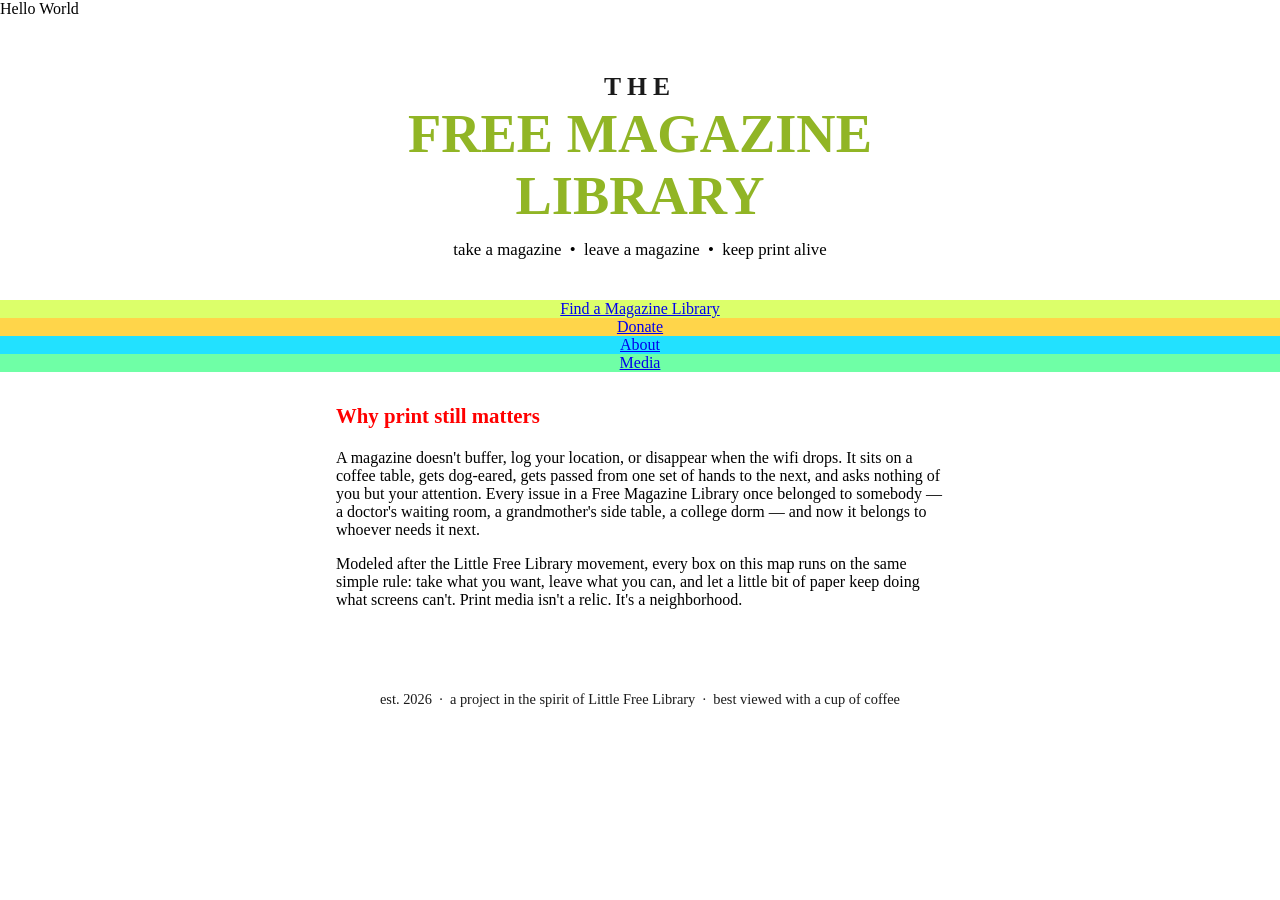
==== index.html @ 765b2c69 "First Commit" ====
<!DOCTYPE html>
<html lang="en">
<head>
<meta charset="UTF-8">
<meta name="viewport" content="width=device-width, initial-scale=1.0">
<title>Free Magazine Library</title>
<link rel="stylesheet" href="css/style.css">
</head>
<body>

  <div class="sparkle-bar" aria-hidden="true">Hello World</div>

  <header class="hero">
    <div class="hero-inner">
      <h1 class="bounce-title">
        <span class="line1">THE</span>
        <span class="line2">FREE MAGAZINE LIBRARY</span>
      </h1>
      <p class="tagline">take a magazine &nbsp;•&nbsp; leave a magazine &nbsp;•&nbsp; keep print alive</p>
    
    </div>
  </header>



  <nav class="button-grid" aria-label="Main site sections">
    <a class="funky-btn btn-green" href="findamagazinelibrary.html">

      Find a Magazine Library
    </a>
    <a class="funky-btn btn-gold" href="donate.html">
     
      Donate
    </a>
    <a class="funky-btn btn-cyan" href="about.html">

      About
    </a>
    <a class="funky-btn btn-pink" href="media.html">

      Media
    </a>
  </nav>


  <main class="statement-wrap">

      <p class="board-heading">Why print still matters</p>
      <p>
        A magazine doesn't buffer, log your location, or disappear when the wifi drops.
        It sits on a coffee table, gets dog-eared, gets passed from one set of hands to
        the next, and asks nothing of you but your attention. Every issue in a Free
        Magazine Library once belonged to somebody &mdash; a doctor's waiting room, a
        grandmother's side table, a college dorm &mdash; and now it belongs to whoever
        needs it next.
      </p>
      <p>
        Modeled after the Little Free Library movement, every box on this map runs on
        the same simple rule: take what you want, leave what you can, and let a little
        bit of paper keep doing what screens can't. Print media isn't a relic. It's a
        neighborhood.
      </p>
    </div>
  </main>

  <footer class="site-footer">
    <p>est. 2026 &nbsp;·&nbsp; a project in the spirit of Little Free Library &nbsp;·&nbsp; best viewed with a cup of coffee</p>
  </footer>

<script src="js/main.js"></script>
</body>
</html>
---- css/style.css ----
/* ===========================================================
   FREE MAGAZINE LIBRARY — retro / early-internet stylesheet
   =========================================================== */

:root {
  --sky: #bdeeff;
  --ink: #1a1a1a;
  --magenta: #91b525;
  --green: #dcff6a;
  --gold: #ffd54a;
  --cyan: #22e1ff;
  --pink: #6fffa6;
  --cream: #fffdf0;
  --purple: #ff0000;
}

* { box-sizing: border-box; }

html, body {
  margin: 0;
  padding: 0;
}

body {
  font-family: "Times New Roman", Times, serif;

  background-size: 60px 60px;
  background-position: 0 0, 30px 30px;
  min-height: 100vh;
}

.page-wrap {
  display: flex;
  flex-direction: column;
  align-items: center;
  justify-content: center;
  min-height: 100vh;
  width: 100%;
  text-align: center;
}

.page-wrap > .sparkle-bar {
  width: 100%;
}

/* ---------- sparkle bar ---------- */
/*
.sparkle-bar {
  overflow: hidden;
  white-space: nowrap;
  text-align: center;
  letter-spacing: 4px;
  font-size: 1.1rem;
  color: var(--magenta);
  background: var(--ink);
  padding: 6px 0;
  animation: twinkle 2.4s ease-in-out infinite;
}
*/
@keyframes twinkle {
  0%, 100% { color: var(--magenta); }
  50% { color: var(--cyan); }
}

/* ---------- hero / bounce intro ---------- */
.hero {
  text-align: center;
  padding: 3rem 1rem 1.5rem;
}

.hero-inner {
  max-width: 720px;
  margin: 0 auto;
}

.bounce-title {
  margin: 0 0 0.75rem;
  line-height: 1.15;
}

.bounce-title .line2 {
  display: block;
}

.bounce-title .line1 {
  font-size: 1.6rem;
  letter-spacing: 6px;
  color: var(--ink);
}

.bounce-title .line2 {
  font-size: clamp(2rem, 6vw, 3.4rem);
  font-weight: bold;
  color: var(--magenta);

}

@media (prefers-reduced-motion: no-preference) {
  .bounce-title {
    animation: dropBounce 1.9s cubic-bezier(0.28, 0.84, 0.42, 1) both;
  }
}

@keyframes dropBounce {
  0%   { transform: translateY(-480px); opacity: 0; }
  8%   { opacity: 1; }
  45%  { transform: translateY(0); }
  58%  { transform: translateY(-90px); }
  70%  { transform: translateY(0); }
  80%  { transform: translateY(-40px); }
  90%  { transform: translateY(0); }
  95%  { transform: translateY(-14px); }
  100% { transform: translateY(0); }
}

.tagline {
  font-size: 1.05rem;
  margin: 0.5rem 0 1rem;
}

/* ---------- funky text colors ---------- */
.c-green   { color: #0a36ae; }
.c-gold    { color: #0bb819; }
.c-cyan    { color: #43b8b6; }
.c-pink    { color: #e0389a; }
.c-purple  { color: #7a3fc9; }
.c-magenta { color: var(--magenta); }


/* ---------- rainbow rule ---------- */

/* ---------- button grid ---------- */


@media (max-width: 520px) {
  .button-grid {
    grid-template-columns: 1fr;
  }
}

.funky-btn {
  display: flex;
  align-items: center;
  justify-content: center;
  gap: 0.5rem;
  font-family: "Times New Roman", Times, serif;
}

.funky-btn:hover,
.funky-btn:focus-visible {
  transform: translate(-2px, -2px);
  box-shadow: 8px 8px 0 var(--ink);
}

.funky-btn:active {
  transform: translate(3px, 3px);
  box-shadow: 2px 2px 0 var(--ink);
}

.btn-icon {
  font-size: 1.3rem;
}

.btn-green { background: var(--green); }
.btn-gold  { background: var(--gold); }
.btn-cyan  { background: var(--cyan); }
.btn-pink  { background: var(--pink); }

/* ---------- statement board ---------- */
.statement-wrap {
  max-width: 640px;
  margin: 2rem auto 3rem;
  padding: 0 1rem;
}

.statement-board {
  background: var(--cream);
  border: 3px dashed var(--purple);
  border-radius: 14px;
  padding: 1.75rem 1.75rem 1.5rem;
  box-shadow: 6px 6px 0 rgba(0, 0, 0, 0.15);
}

.board-heading {
  margin-top: 0;
  font-weight: bold;
  font-size: 1.3rem;
  color: var(--purple);
}

.statement-board p {
  line-height: 1.6;
  font-size: 1.05rem;
}

.statement-board p:last-child {
  margin-bottom: 0;
}

/* ---------- footer ---------- */
.site-footer {
  text-align: center;
  padding: 1.25rem 1rem 2rem;
  font-size: 0.9rem;
  color: var(--ink);
}
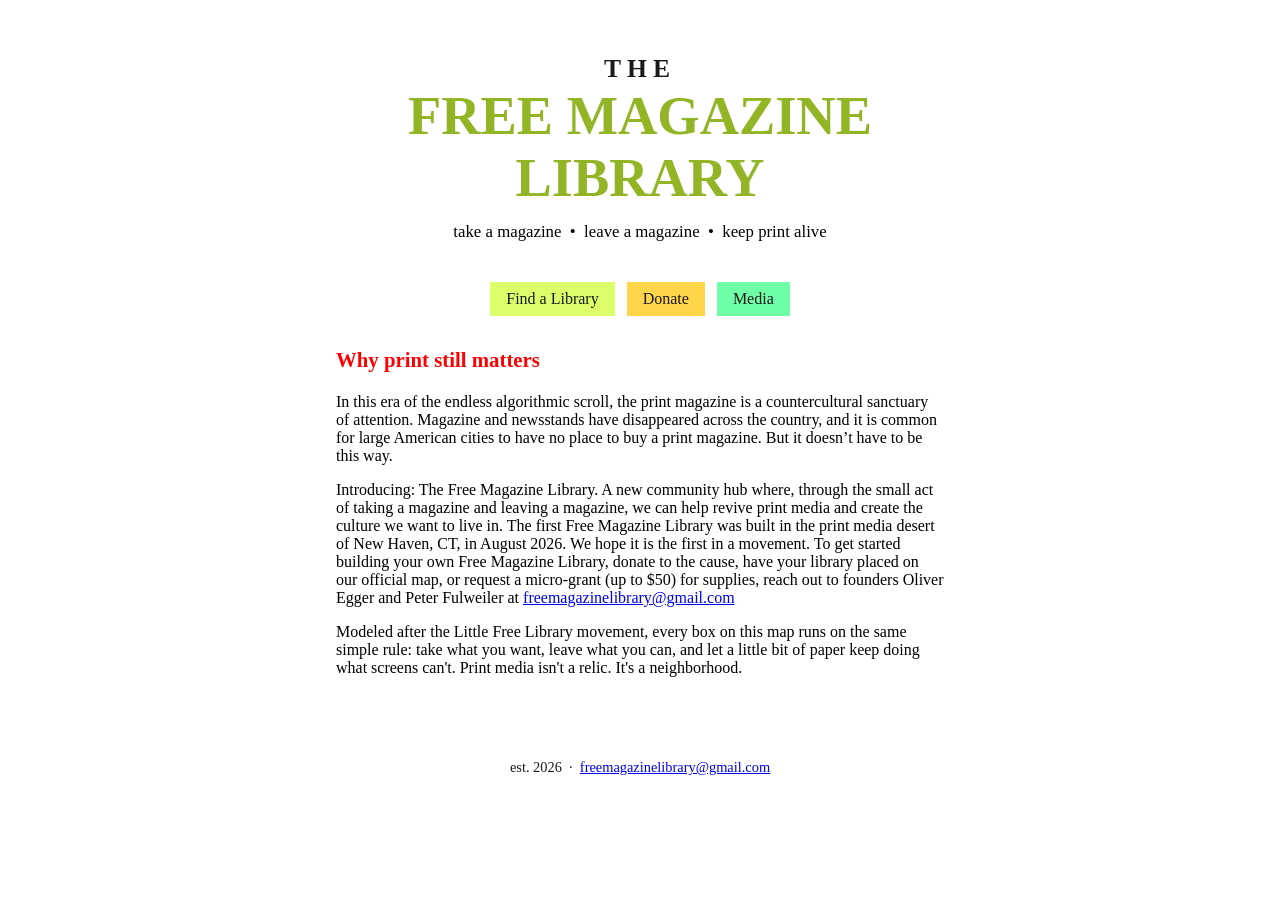
==== commit d2187666: "first edit" ====
--- a/index.html
+++ b/index.html
@@ -8,7 +8,7 @@
 </head>
 <body>
 
-  <div class="sparkle-bar" aria-hidden="true">Hello World</div>
+  <div class="sparkle-bar" aria-hidden="true"></div>
 
   <header class="hero">
     <div class="hero-inner">
@@ -24,22 +24,11 @@
 
 
   <nav class="button-grid" aria-label="Main site sections">
-    <a class="funky-btn btn-green" href="findamagazinelibrary.html">
-
-      Find a Magazine Library
-    </a>
-    <a class="funky-btn btn-gold" href="donate.html">
-     
-      Donate
-    </a>
-    <a class="funky-btn btn-cyan" href="about.html">
-
-      About
-    </a>
-    <a class="funky-btn btn-pink" href="media.html">
-
-      Media
-    </a>
+      <nav class="mini-nav" aria-label="Site sections">
+    <a class="mini-btn mini-green" href="findamagazinelibrary.html">Find a Library</a>
+    <a class="mini-btn mini-gold" href="donate.html">Donate</a>
+    <a class="mini-btn mini-pink" href="media.html">Media</a>
+  </nav>
   </nav>
 
 
@@ -47,12 +36,11 @@
 
       <p class="board-heading">Why print still matters</p>
       <p>
-        A magazine doesn't buffer, log your location, or disappear when the wifi drops.
-        It sits on a coffee table, gets dog-eared, gets passed from one set of hands to
-        the next, and asks nothing of you but your attention. Every issue in a Free
-        Magazine Library once belonged to somebody &mdash; a doctor's waiting room, a
-        grandmother's side table, a college dorm &mdash; and now it belongs to whoever
-        needs it next.
+       In this era of the endless algorithmic scroll, the print magazine is a countercultural sanctuary of attention. Magazine and newsstands have disappeared across the country, and it is common for large American cities to have no place to buy a print magazine. But it doesn’t have to be this way.
+</p>
+Introducing: The Free Magazine Library. A new community hub where, through the small act of taking a magazine and leaving a magazine, we can help revive print media and create the culture we want to live in.
+
+The first Free Magazine Library was built in the print media desert of New Haven, CT, in August 2026. We hope it is the first in a movement. To get started building your own Free Magazine Library, donate to the cause, have your library placed on our official map, or request a micro-grant (up to $50) for supplies, reach out to founders Oliver Egger and Peter Fulweiler at <a href="mailto:freemagazinelibrary@gmail.com">freemagazinelibrary@gmail.com</a>
       </p>
       <p>
         Modeled after the Little Free Library movement, every box on this map runs on
@@ -64,7 +52,7 @@
   </main>
 
   <footer class="site-footer">
-    <p>est. 2026 &nbsp;·&nbsp; a project in the spirit of Little Free Library &nbsp;·&nbsp; best viewed with a cup of coffee</p>
+    <p>est. 2026 &nbsp;·&nbsp; <a href="mailto:freemagazinelibrary@gmail.com">freemagazinelibrary@gmail.com</a></p>
   </footer>
 
 <script src="js/main.js"></script>
--- a/css/style.css
+++ b/css/style.css
@@ -81,7 +81,35 @@
 .bounce-title .line2 {
   display: block;
 }
-
+.mini-nav {
+  display: flex;
+  flex-wrap: wrap;
+  gap: 0.75rem;
+  justify-content: center;
+  margin-bottom: 1.5rem;
+}
+.mini-btn {
+  font-family: "Times New Roman", Times, serif;
+  text-decoration: none;
+  color: var(--ink);
+  padding: 0.5rem 1rem;
+}
+
+.mini-btn:hover,
+.mini-btn:focus-visible {
+  transform: translate(-2px, -2px);
+  box-shadow: 8px 8px 0 var(--ink);
+}
+
+.mini-btn:active {
+  transform: translate(3px, 3px);
+  box-shadow: 2px 2px 0 var(--ink);
+}
+
+.mini-green { background: var(--green); }
+.mini-gold  { background: var(--gold); }
+.mini-cyan  { background: var(--cyan); }
+.mini-pink  { background: var(--pink); }
 .bounce-title .line1 {
   font-size: 1.6rem;
   letter-spacing: 6px;
@@ -174,11 +202,10 @@
 }
 
 .statement-board {
-  background: var(--cream);
-  border: 3px dashed var(--purple);
+
   border-radius: 14px;
   padding: 1.75rem 1.75rem 1.5rem;
-  box-shadow: 6px 6px 0 rgba(0, 0, 0, 0.15);
+
 }
 
 .board-heading {
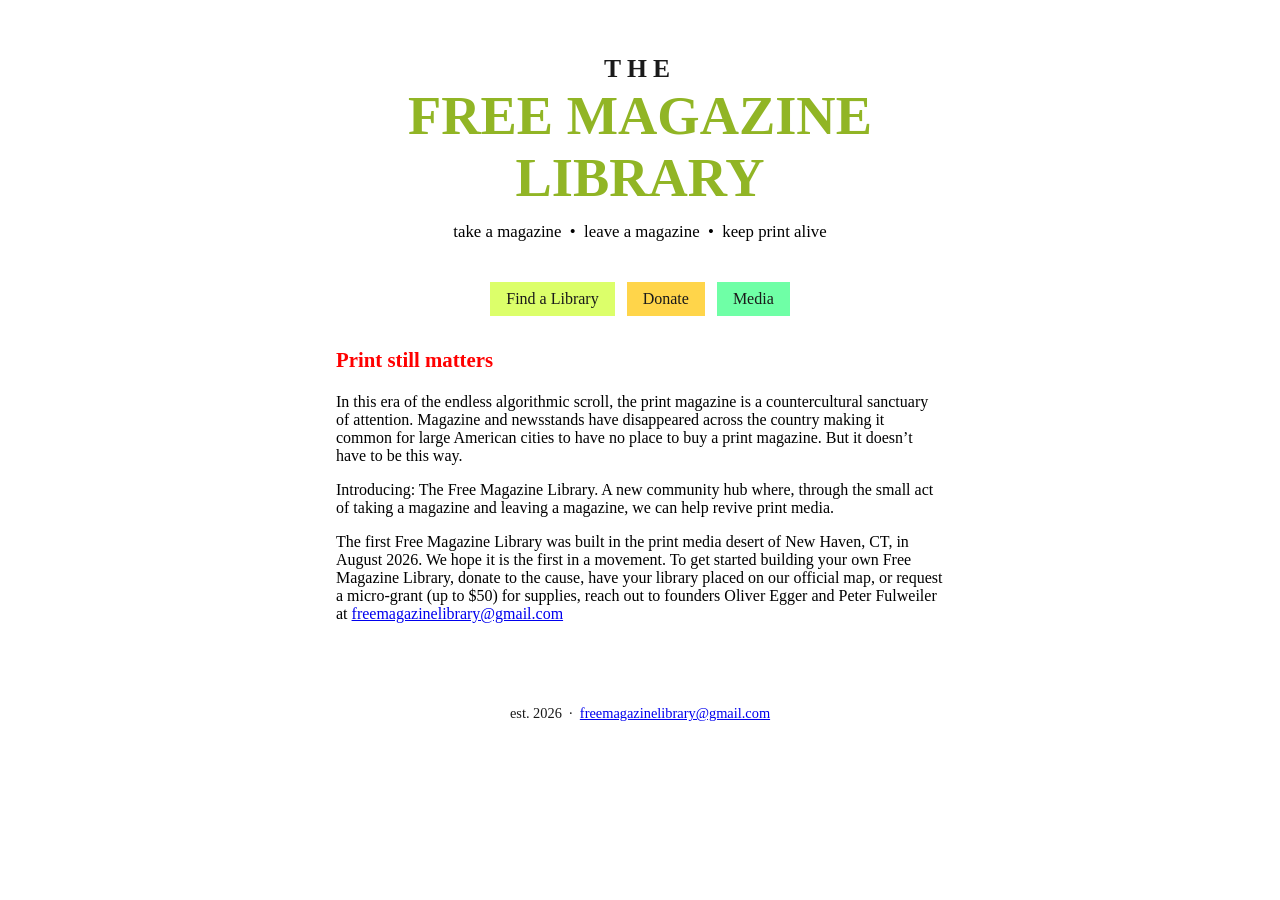
==== commit 4e87c6ec: "oliver edits" ====
--- a/index.html
+++ b/index.html
@@ -34,19 +34,16 @@
 
   <main class="statement-wrap">
 
-      <p class="board-heading">Why print still matters</p>
+      <p class="board-heading"> Print still matters</p>
       <p>
-       In this era of the endless algorithmic scroll, the print magazine is a countercultural sanctuary of attention. Magazine and newsstands have disappeared across the country, and it is common for large American cities to have no place to buy a print magazine. But it doesn’t have to be this way.
+       In this era of the endless algorithmic scroll, the print magazine is a countercultural sanctuary of attention. Magazine and newsstands have disappeared across the country making it common for large American cities to have no place to buy a print magazine. But it doesn’t have to be this way.
 </p>
-Introducing: The Free Magazine Library. A new community hub where, through the small act of taking a magazine and leaving a magazine, we can help revive print media and create the culture we want to live in.
+Introducing: The Free Magazine Library. A new community hub where, through the small act of taking a magazine and leaving a magazine, we can help revive print media.
+</p>
 
-The first Free Magazine Library was built in the print media desert of New Haven, CT, in August 2026. We hope it is the first in a movement. To get started building your own Free Magazine Library, donate to the cause, have your library placed on our official map, or request a micro-grant (up to $50) for supplies, reach out to founders Oliver Egger and Peter Fulweiler at <a href="mailto:freemagazinelibrary@gmail.com">freemagazinelibrary@gmail.com</a>
+      <p>
+        The first Free Magazine Library was built in the print media desert of New Haven, CT, in August 2026. We hope it is the first in a movement. To get started building your own Free Magazine Library, donate to the cause, have your library placed on our official map, or request a micro-grant (up to $50) for supplies, reach out to founders Oliver Egger and Peter Fulweiler at <a href="mailto:freemagazinelibrary@gmail.com">freemagazinelibrary@gmail.com</a>
       </p>
-      <p>
-        Modeled after the Little Free Library movement, every box on this map runs on
-        the same simple rule: take what you want, leave what you can, and let a little
-        bit of paper keep doing what screens can't. Print media isn't a relic. It's a
-        neighborhood.
       </p>
     </div>
   </main>
